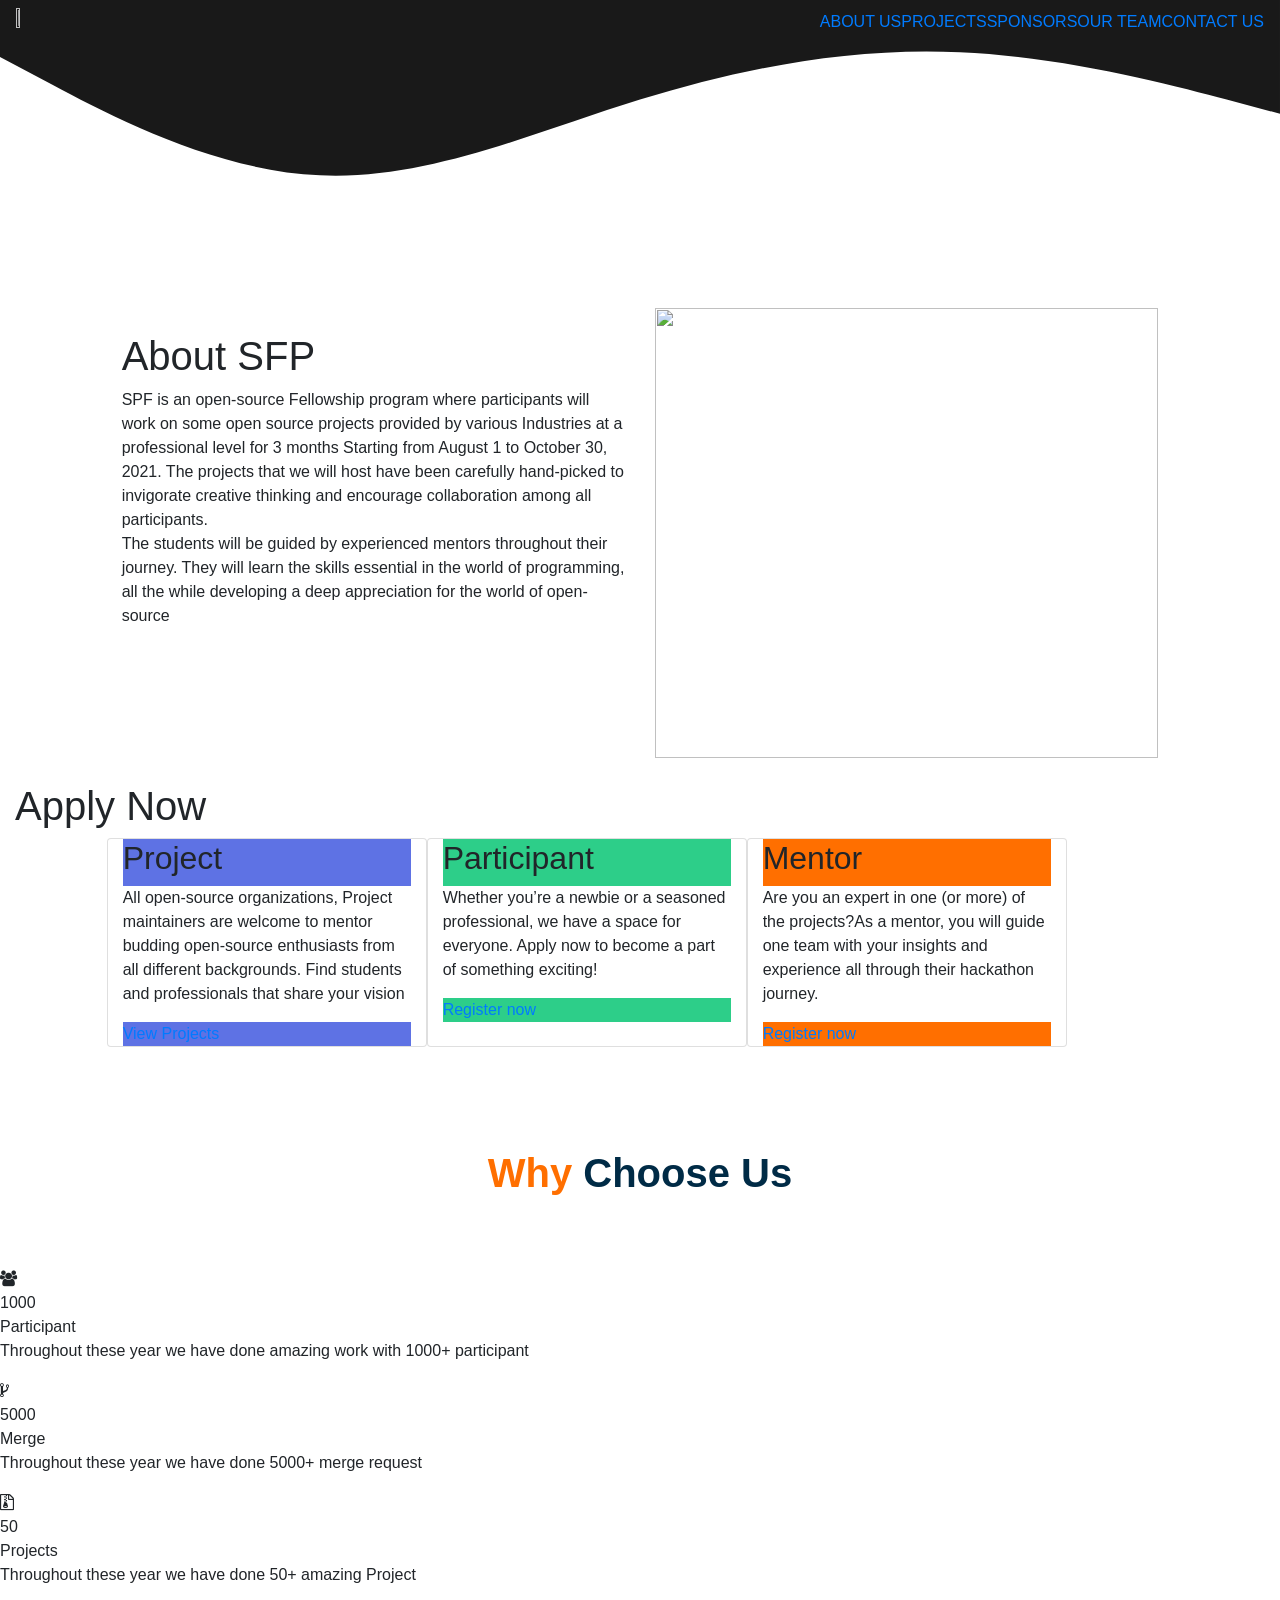
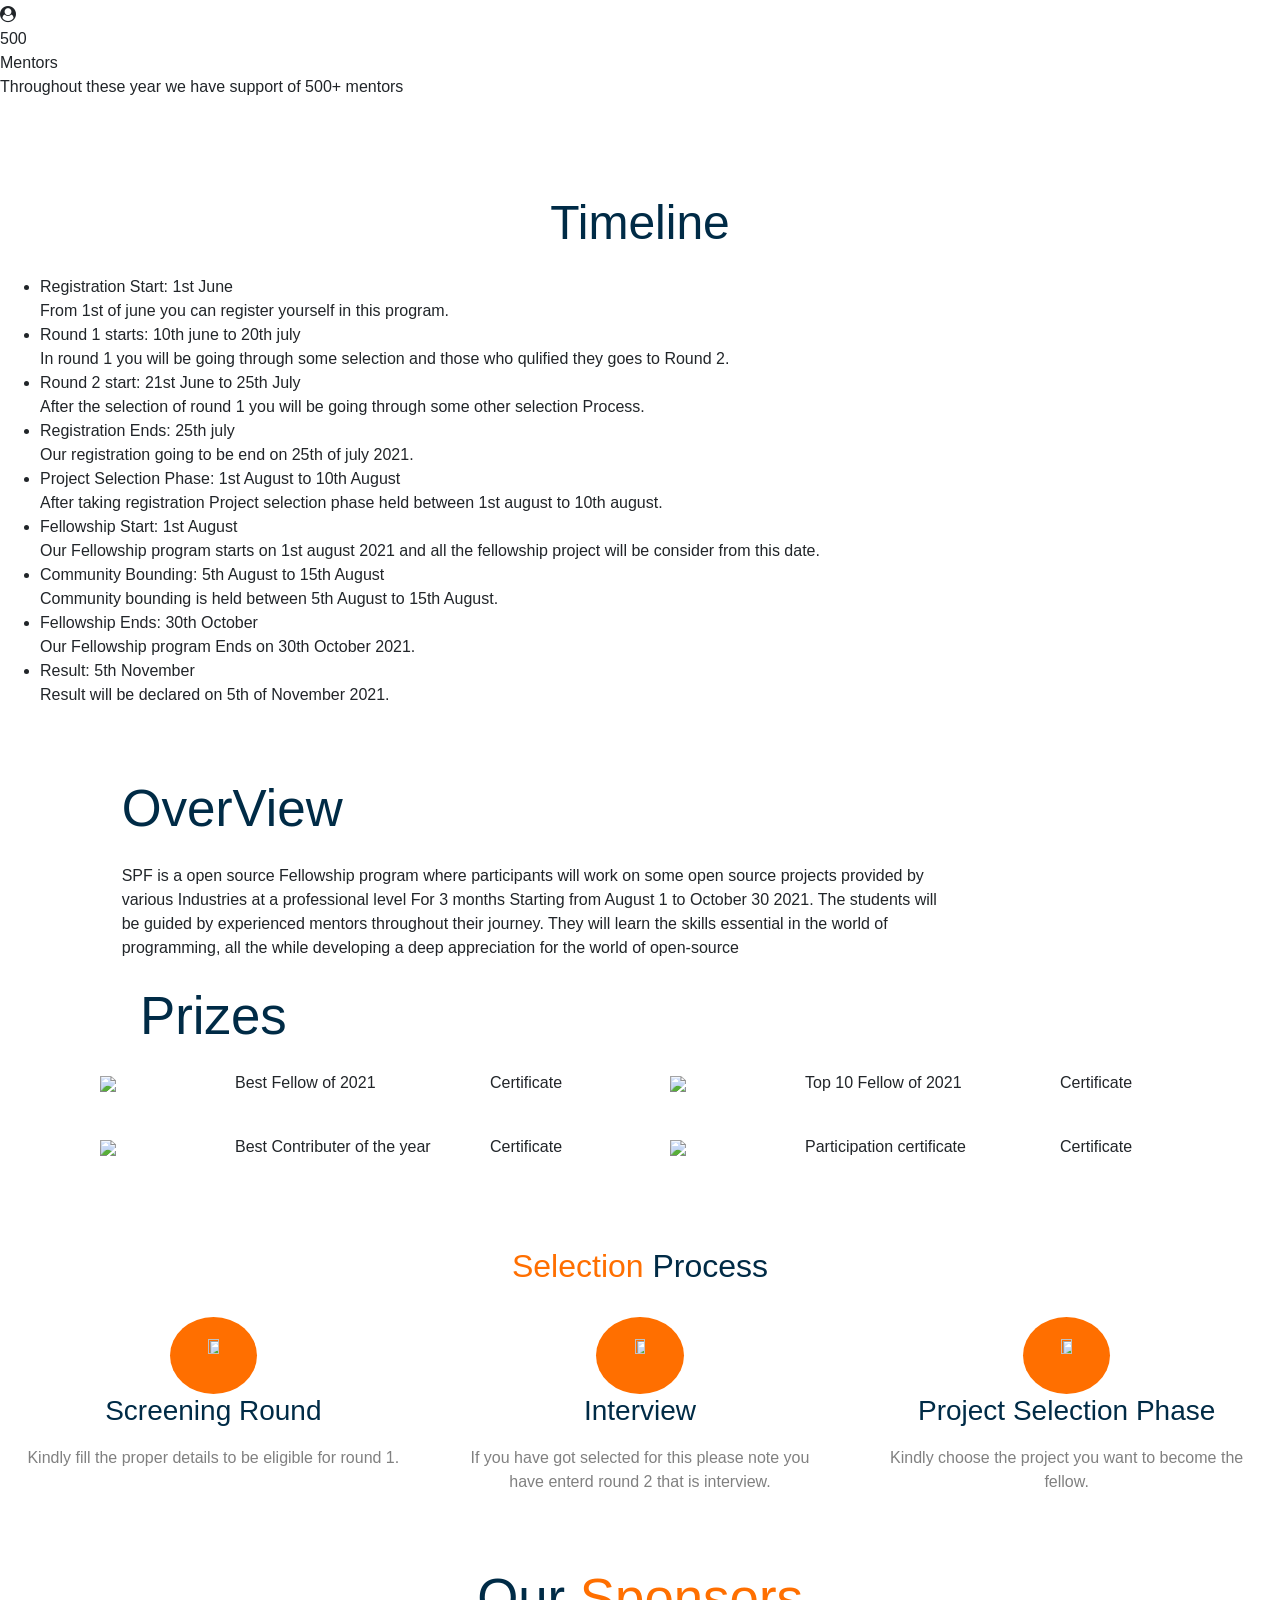
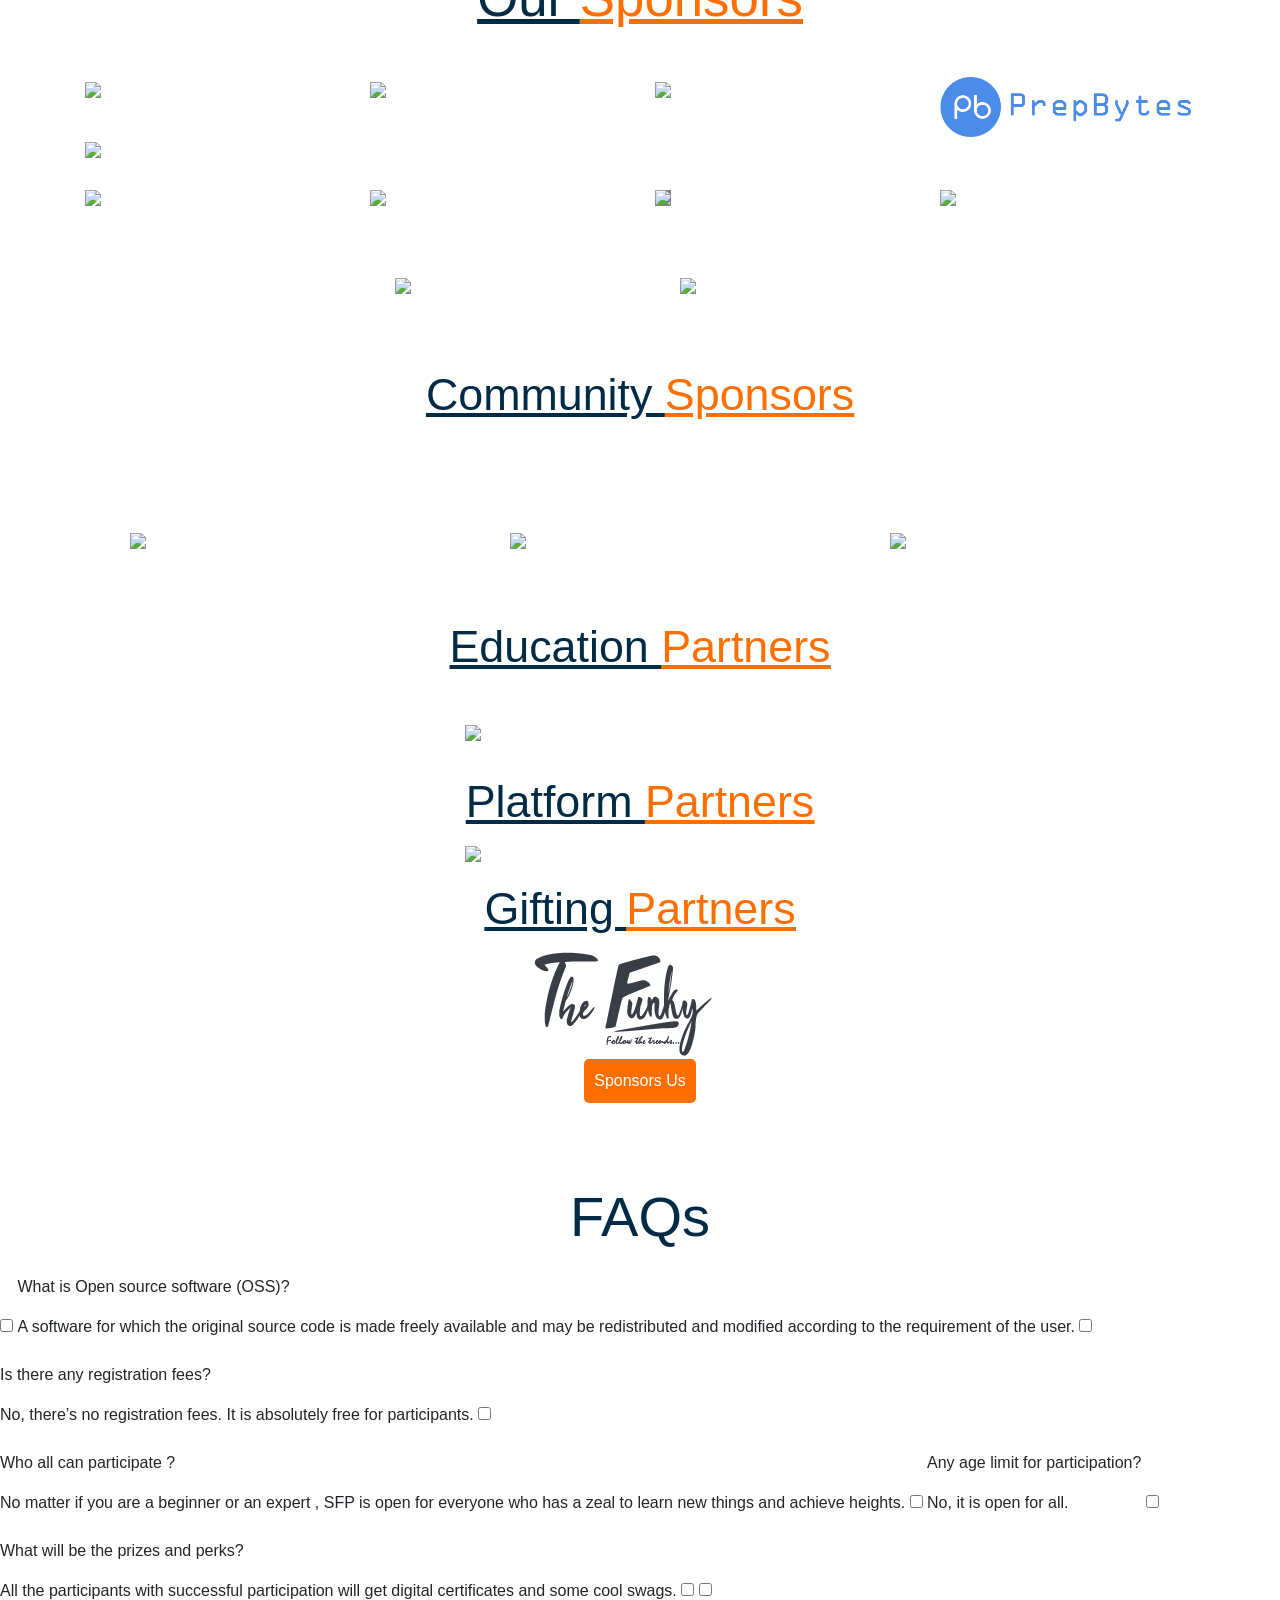
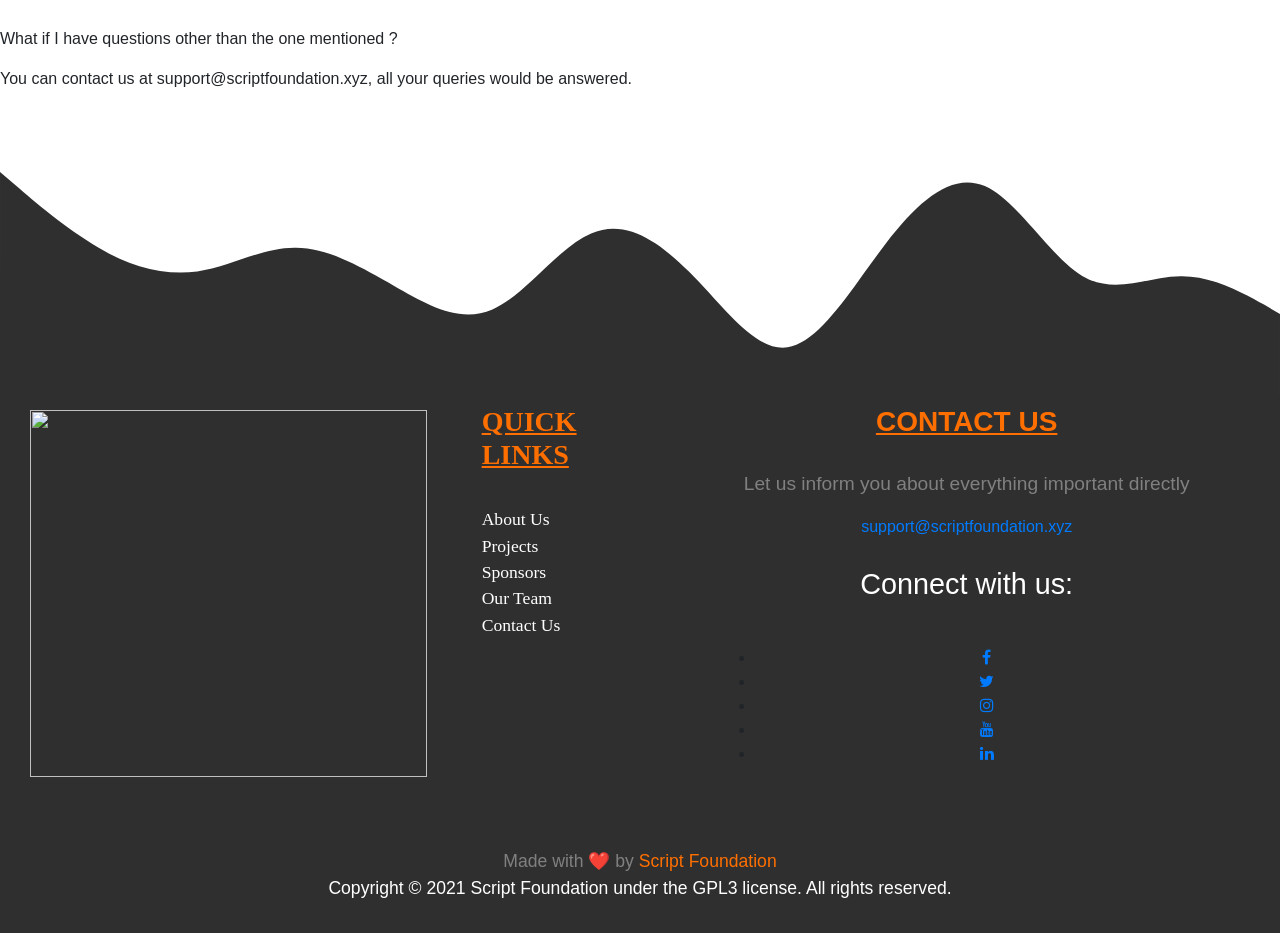
==== index.html @ e0a1f12e "funky and prepbyte logo added" ====
<!DOCTYPE html>
<html>
<head>
  <title>SCRIPT FELLOWSHIP PROGRAM</title>
  <link rel="shortcut icon"  href="logo2.svg">
  <meta charset="utf-8">
  <meta name="viewport" content="width=device-width, initial-scale=1">
  <link rel="stylesheet" type="text/css" href="main.css">
  <link rel="stylesheet" href="https://cdnjs.cloudflare.com/ajax/libs/font-awesome/4.7.0/css/font-awesome.min.css">
  <link rel="stylesheet" type="text/css" href="timeline.css">
  <link rel="stylesheet" href="https://maxcdn.bootstrapcdn.com/bootstrap/4.4.1/css/bootstrap.min.css">
  <script src="https://ajax.googleapis.com/ajax/libs/jquery/3.5.1/jquery.min.js"></script>
  <script src="https://maxcdn.bootstrapcdn.com/bootstrap/4.4.1/js/bootstrap.min.js"></script>
   <script src="https://cdnjs.cloudflare.com/ajax/libs/jquery/3.5.1/jquery.min.js"></script>
    <script src="https://cdnjs.cloudflare.com/ajax/libs/waypoints/4.0.1/jquery.waypoints.min.js"></script>
    <script src="https://cdnjs.cloudflare.com/ajax/libs/Counter-Up/1.0.0/jquery.counterup.min.js"></script>

</head>
<body>
<nav class="navbar navbar-expand-lg navbar-light fixed-top" id="navhead">
  <button class="navbar-toggler" type="button" data-toggle="collapse" data-target="#navbarSupportedContent" aria-controls="navbarSupportedContent" aria-expanded="false" aria-label="Toggle navigation">
    <span class="navbar-toggler-icon"></span>
  </button>
  <img src="logo2.svg" width="4.5%" height="4.4%">

  <div class="collapse navbar-collapse justify-content-end" id="navbarSupportedContent">
    <ul id="navbar" class="navbar-nav ">
      <li>
        <a id="nav"  href="#about">ABOUT US<span class="sr-only">(current)</span></a>
      </li>
      <li >
        <a id="nav"  href="Project/index.html">PROJECTS</a>
      </li>

      <li >
        <a id="nav"   href="#sponsor">SPONSORS</a>
      </li>

       <li>
        <a id="nav"  href="Team/index.html">OUR TEAM</a>
      </li>

       <li id="list" >
        <a id="nav"   href="#contact">CONTACT US</a>
      </li>
    </ul>
  </div>
</nav>



<div id="particles-js"  >
</div>
<script type="text/javascript" src="particles.js"></script>

<script type="text/javascript" src="app.js"></script>
<div id="wave">
  <svg xmlns="http://www.w3.org/2000/svg" viewBox="0 0 1440 320"><path fill="#191919" fill-opacity="1" d="M0,64L60,96C120,128,240,192,360,197.3C480,203,600,149,720,112C840,75,960,53,1080,58.7C1200,64,1320,96,1380,112L1440,128L1440,0L1380,0C1320,0,1200,0,1080,0C960,0,840,0,720,0C600,0,480,0,360,0C240,0,120,0,60,0L0,0Z"></path></svg>
</div>




<div class="container-fluid" id="about">
  <div class="row">
    <div class="col-md-1"></div>
    <div class="col-md-5" id="about_content">
      <br>
      <br>
      <h1>About <span>SFP</span></h1>
      <p>SPF is an open-source Fellowship program where participants will work on some open source projects provided by various Industries at a professional level for 3 months Starting from August 1 to October 30, 2021. The projects that we will host have been carefully hand-picked to invigorate creative thinking and encourage collaboration among all participants.<br>The students will be guided by experienced mentors throughout their journey. They will learn the skills essential in the world of programming, all the while developing a deep appreciation for the world of open-source
      </p>
    </div>
    <div class="col-md-5">
      <br>
      <img width="100%" height="450px" src="1.png">
    </div>
  </div>
</div>

<div class="container-fluid" id="apply_section">
  <br>
  <h1>Apply <span>Now</span></h1>
  <div class="row main">
      <div class="col-md-1"></div>
      <div class="col-md-3 card">
      <div class="circle" style="background-color:#5e72e4;">
        <h2>Project</h2>
      </div>
      <div class="content">
        <p>All open-source organizations, Project maintainers are welcome to mentor budding open-source enthusiasts from all different backgrounds. Find students and professionals that share your vision</p>

      </div>
      <a style="background-color:#5e72e4;"class="register" target="_blank" href="Project/index.html">View Projects</a>
     </div>
     <div class="col-md-3 card" >
       <div class="circle" style="background-color: #2dce89;">
        <h2>Participant</h2>
      </div>
      <div class="content">
        <p>Whether you’re a newbie or a seasoned professional, we have a space for everyone. Apply now to become a part of something exciting!</p>
      </div>
      <a style="background-color:#2dce89;" class="register" href="https://dare2compete.com/o/script-fellowship-program-script-foundation-167381" target="_blank">Register now</a>
     </div>
     <div class="col-md-3 card">
       <div class="circle" style="background-color: #ff6f00;">
        <h2>Mentor</h2>
      </div>
      <div class="content">
        <p>Are you an expert in one (or more) of the projects?As a mentor, you will guide one team with your insights and experience all through their hackathon journey.</p>
      </div>
      <a style="background-color: #ff6f00;" class="register" href="https://dare2compete.com/o/script-fellowship-program-mentor-internship-script-foundation-167997" target="_blank">Register now</a>
    </div>
  </div>
</div>

<br>
<br>
<br>
<br>

<p style="color: #ff6f00;font-size: 2.5em;text-align: center;font-weight: bolder;">Why <span style="color: #002B46;">Choose Us</span></p>
<br>
<br>

  <div class="counter-up">
    <div class="content">
      <div class="box">
        <div class="icon"><i class="fa fa-users" aria-hidden="true"></i></div>
        <div class="counter">1000</div>
        <div class="text">Participant</div>
        <p>Throughout these year we have done amazing work with 1000+ participant</p>
      </div>
      <div class="box">
        <div class="icon"><i class="fa fa-code-fork" aria-hidden="true"></i></div>
        <div class="counter">5000</div>
        <div class="text">Merge</div>
        <p>Throughout these year we have done 5000+ merge request</p>
      </div>
      <div class="box">
        <div class="icon"><i class="fa fa-file-archive-o" aria-hidden="true"></i></div>
        <div class="counter">50</div>
        <div class="text">Projects</div>
        <p>Throughout these year we have done 50+ amazing Project </p>
      </div>
      <div class="box">
        <div class="icon"><i class="fa fa-user-circle" aria-hidden="true"></i></div>
        <div class="counter">500</div>
        <div class="text">Mentors</div>
        <p>Throughout these year we have support of 500+ mentors</p>
      </div>
    </div>
  </div>

  <script>



    $(".counter").counterUp({delay:10,time:1000});
  </script>




<br>
<br>












<div class="times">
  <br>
  <p style="text-align: center;font-size: 3em;color:#002B46;" >Timeline</p>
  <ul class="timeline">

  <!-- Item 1 -->
  <li>
    <div class="direction-r">
      <div class="flag-wrapper">
        <span class="flag">Registration Start:</span>
        <span class="time-wrapper"><span class="time">1st June</span></span>
      </div>
      <div class="desc">From 1st of june you can register yourself in this program.</div>
    </div>
  </li>

  <!-- Item 2 -->
  <li>
    <div class="direction-l">
      <div class="flag-wrapper">
        <span class="flag">Round 1 starts:</span>
        <span class="time-wrapper"><span class="time">10th june to 20th july</span></span>
      </div>
      <div class="desc">In round 1 you will be going through some selection and those who qulified they goes to Round 2.</div>
    </div>
  </li>

  <!-- Item 3 -->
  <li>
    <div class="direction-r">
      <div class="flag-wrapper">
        <span class="flag">Round 2 start:</span>
        <span class="time-wrapper"><span class="time">21st June to 25th July</span></span>
      </div>
      <div class="desc">After the selection of round 1 you will be going through some other selection Process.</div>
    </div>
  </li>

  <!-- Item 4 -->
  <li>
    <div class="direction-l">
      <div class="flag-wrapper">
        <span class="flag">Registration Ends:</span>
        <span class="time-wrapper"><span class="time">25th july</span></span>
      </div>
      <div class="desc">Our registration going to be end on 25th of july 2021.</div>
    </div>
  </li>

  <!-- Item f -->
  <li>
    <div class="direction-r">
      <div class="flag-wrapper">
        <span class="flag">Project Selection Phase:</span>
        <span class="time-wrapper"><span class="time">1st August to 10th August</span></span>
      </div>
      <div class="desc">After taking registration Project selection phase held between 1st august to 10th august.</div>
    </div>
  </li>

  <!-- Item 2 -->
  <li>
    <div class="direction-l">
      <div class="flag-wrapper">
        <span class="flag">Fellowship Start:</span>
        <span class="time-wrapper"><span class="time">1st August</span></span>
      </div>
      <div class="desc">Our Fellowship program starts on 1st august 2021 and all the fellowship project will be consider from this date.</div>
    </div>
  </li>

  <!-- Item 3 -->
  <li>
    <div class="direction-r">
      <div class="flag-wrapper">
        <span class="flag">Community Bounding:</span>
        <span class="time-wrapper"><span class="time">5th August to 15th August</span></span>
      </div>
      <div class="desc">Community bounding is held between 5th August to 15th August.</div>
    </div>
  </li>

   <!-- Item 2 -->
  <li>
    <div class="direction-l">
      <div class="flag-wrapper">
        <span class="flag">Fellowship Ends:</span>
        <span class="time-wrapper"><span class="time">30th October</span></span>
      </div>
      <div class="desc">Our Fellowship program Ends on 30th October 2021.</div>
    </div>
  </li>

    <!-- Item 3 -->
  <li>
    <div class="direction-r">
      <div class="flag-wrapper">
        <span class="flag">Result:</span>
        <span class="time-wrapper"><span class="time">5th November</span></span>
      </div>
      <div class="desc">Result will be declared on 5th of November 2021.</div>
    </div>
  </li>

</ul>
</div>
<br>
<br>
<div class="container-fluid">
  <div class="row">
    <div class="col-md-1"></div>
    <div class="col-md-8" id="OverView">
    <p style="font-size: 3.2em;color:#002B46;">OverView</p>
    <p style="">SPF is a open source Fellowship program where participants will work on some open source projects provided by various Industries at a professional level For 3 months Starting from August 1 to October 30 2021.
     The students will be guided by experienced mentors throughout their journey. They will learn the skills essential in the world of programming, all the while developing a deep appreciation for the world of open-source
</p>
</div>
  </div>
</div>

<div class="container-fluid">
  <div class="row">

    <div class="col-md-12" id="prize">
      <p id="prize-text" style="color:#002B46;font-size: 3.3em;margin-left: 10%;">Prizes</p>
      <div class="container">
        <div class="row">
          <div class="col-md-6">
            <div class="container">
              <div class="row prize_bg">
               <div class="col-md-3 ">
                 <img class="img-fluid" src="prize.png">
               </div>
               <div class="col-md-6 prize_text" >
                 <p>Best Fellow of 2021</p>
               </div>

               <div class="certificate"> Certificate </div>

            </div>

            </div>

          </div>
          <div class="col-md-6">
             <div class="container">
              <div class="row prize_bg">
               <div class="col-md-3">
                 <img class="img-fluid" src="prize.png">
               </div>
               <div class="col-md-6 prize_text" >
                 <p>Top 10 Fellow of 2021</p>
               </div>
<div class="certificate"> Certificate </div>
            </div>

            </div>
          </div>
        </div>
<br>

          <div class="row">
          <div class="col-md-6">
              <div class="container">
              <div class="row prize_bg">
               <div class="col-md-3">
                 <img class="img-fluid" src="prize.png">
               </div>
               <div class="col-md-6 prize_text">
                 <p>Best Contributer of the year</p>
               </div>
<div class="certificate"> Certificate </div>
            </div>

            </div>
          </div>
          <div class="col-md-6">
             <div class="container">
              <div class="row prize_bg">
               <div class="col-md-3">
                 <img class="img-fluid" src="prize.png">
               </div>
               <div class="col-md-6 prize_text">
                 <p>Participation certificate</p>
               </div>
<div class="certificate"> Certificate </div>
            </div>

            </div>
          </div>
        </div>
      </div>
    </div>

  </div>
</div>

<br>
<br>
<br>

<div class="container-fluid">
  <h2 style="color:#ff6f00;text-align: center;">Selection <span style="color:#002B46; ">Process</span></h2>
  <br>
  <div class="row" style="text-align: center;">
    <div class="col-md-4">
      <img style="background:#ff6f00;border-radius: 50%;padding: 20px; " width="22%"height= "40%" src="users-solid.svg">
      <h3 style=" color:#002B46;">Screening Round</h3>
      <p style="color: grey;padding: 10px;">Kindly fill the proper details to be eligible for round 1.</p>

    </div>
     <div class="col-md-4">
        <img style="background:#ff6f00;border-radius: 50%;padding: 20px; " width="22%"height= "40%" src="users-solid.svg">
      <h3 style="color: #002B46;">Interview</h3>
      <p style="color: grey;padding: 10px;">If you have got selected for this please note you have enterd round 2 that is interview.</p>

    </div>
     <div class="col-md-4">
        <img style="background:#ff6f00;border-radius: 50%;padding: 20px; " width="22%"height= "40%" src="users-solid.svg">
      <h3 style=" color:#002B46;">Project Selection Phase</h3>
      <p style="color: grey;padding: 10px;">Kindly choose the project you want to become the fellow.</p>

    </div>
  </div>
</div>



<br>
<br>




<p id="sponsor" style="font-size: 3.3em;color:#002B46;text-align: center; text-decoration: underline;">Our <span style="color: #ff6f00;text-decoration: underline;">Sponsors</p>
  <br>
<div class="container">
  <div class="row">
    <div class="col-md-3 space">
      <img class="img-fluid" src="img/git.png">
    </div>
    <div class="col-md-3 space">
      <img class="img-fluid" src="img/cb.png">
    </div>
    <div class="col-md-3 space">
        <img class="img-fluid" src="img/replit.png">
    </div>
    <div class="col-md-3 space">
        <img class="img-fluid" src="img/prepbyte.png">
    </div>
    
    <div class="col-md-3 space">
      <img class="img-fluid" src="img/xyz.png">
    </div>
  </div>
  <br>

    <div class="row">
    <div class="col-md-3 space">
      <img class="img-fluid" src="img/gfg.jpg">
    </div>
    <div class="col-md-3 space">
      <img class="img-fluid" src="img/d2c.png">
    </div>
    <div class="col-md-3 space">
        <img class="img-fluid" style="background: grey;" src="img/kv.png">
    </div>
    <div class="col-md-3 space">
      <img class="img-fluid" src="img/DO.png">
    </div>
  </div>
<br>
      <div class="row">
    <div class="col-md-3 space">
      <img class="img-fluid" src="">
    </div>
    <div class="col-md-3 space" style="padding:40px;">
      <img class="img-fluid" src="img/qoom.png">
    </div>
    <div class="col-md-3 space" style="padding:40px;">
        <img class="img-fluid" src="img/zxure.png">
    </div>
    <div class="col-md-2 space">
      <img class="img-fluid" src="">
    </div>
  </div>
</div>

    <br>

    <p id="sponsor" style="font-size:2.8em;color:#002B46;text-align: center; text-decoration: underline;">Community <span style="color: #ff6f00;text-decoration: underline;">Sponsors</p>
        <br>
<div class="container">
  <div class="row">
    <div class="col-md-4 space" style="padding:60px;">
      <img class="img-fluid" src="img/MLSA.png">
    </div>
    <div class="col-md-4 space" style="padding:60px;">
      <img class="img-fluid" src="img/codeflow.png">
    </div>
    <div class="col-md-4 space" style="padding:60px;">
        <img class="img-fluid" src="img/Code_Warrior.png">
    </div>
  </div>

<!--     <div class="row">
    <div class="col-md-3 space">
      <img class="img-fluid" src="">
    </div>
    <div class="col-md-3 space">
      <img class="img-fluid" src="img/d2c.png">
    </div>
    <div class="col-md-3 space">
        <img class="img-fluid" style="background: grey;" src="img/kv.png">
    </div>
    <div class="col-md-3 space">
      <img class="img-fluid" src="">
    </div>
  </div> -->
</div>


        <p id="sponsor" style="font-size:2.8em;color:#002B46;text-align: center; text-decoration: underline;">Education <span style="color: #ff6f00;text-decoration: underline;">Partners</p>
        <br>
<div class="container">
  <div class="row">
    <div class="col-md-4 space">
      <img class="img-fluid" >
    </div>
    <div class="col-md-4 space">
      <img class="img-fluid" src="img/skillship.png">
    </div>
    <div class="col-md-4 space">
        <img class="img-fluid">
    </div>
  </div>
</div>
<br>

<p id="sponsor" style="font-size:2.8em;color:#002B46;text-align: center; text-decoration: underline;">Platform <span style="color: #ff6f00;text-decoration: underline;">Partners</p>
  <div class="container">
  <div class="row">
    <div class="col-md-4 ">
      <img class="img-fluid" >
    </div>
    <div class="col-md-4">
      <img style="margin-top: -20px;" class="img-fluid" src="img/it.jpg">
    </div>
    <div class="col-md-4">
        <img class="img-fluid">
    </div>
  </div>
</div>

 <p id="sponsor" style="font-size:2.8em;color:#002B46;text-align: center; text-decoration: underline;">Gifting <span style="color: #ff6f00;text-decoration: underline;">Partners</p>
  <div class="container">
  <div class="row">
    <div class="col-md-4 ">
      <img class="img-fluid" >
    </div>
    <div class="col-md-4">
      <img style="margin-top: -20px;" class="img-fluid" src="img/funky.png">
    </div>
    <div class="col-md-4">
        <img class="img-fluid">
    </div>
  </div>
</div>

<div style="text-align: center;">
     <button style="padding: 10px;color: white;border-radius: 5px;background: #ff6f00;border-style:none;">Sponsors Us</button>

</div>


<br>
<br>
<br>

<div>
  <p style="font-size: 3.5em;color:#002B46;text-align: center; ">FAQs<span style="color: #ff6f00;"></p>

 <div class='faq'>
  <input id='faq-a' type='checkbox'>
  <label for='faq-a'>
    <p class="faq-heading">What is Open source software (OSS)?</p>
    <div class='faq-arrow'></div>
      <p class="faq-text">A software for which the original source code is made freely available and may be redistributed and modified according to the requirement of the user.</p>
  </label>
  <input id='faq-b' type='checkbox'>
  <label for='faq-b'>
    <p class="faq-heading">Is there any registration fees?</p>
    <div class='faq-arrow'></div>
      <p class="faq-text">No, there’s no registration fees. It is absolutely free for participants.</p>
  </label>
  <input id='faq-c' type='checkbox'>
  <label for='faq-c'>
    <p class="faq-heading">Who all can participate ?</p>
    <div class='faq-arrow'></div>
      <p class="faq-text">No matter if you are a beginner or an expert , SFP is open for everyone who has a zeal to learn new things and achieve heights.</p>
  </label>
  <input id='faq-d' type='checkbox'>
  <label for='faq-d'>
    <p class="faq-heading">Any age limit for participation?</p>
    <div class='faq-arrow'></div>
      <p class="faq-text">No, it is open for all. </p>
  </label>
  <input id='faq-e' type='checkbox'>
  <label for='faq-e'>
    <p class="faq-heading">What will be the prizes and perks?</p>
    <div class='faq-arrow'></div>
      <p class="faq-text">All the participants with successful participation will get digital certificates and some cool swags.</p>
  </label>
    <input id='settings' type='checkbox'>
  <input id='faq-f' type='checkbox'>
  <label for='faq-f'>
    <p class="faq-heading">What if I have questions other than the one mentioned ?</p>
    <div class='faq-arrow'></div>
      <p class="faq-text">You can contact us at support@scriptfoundation.xyz, all your queries would be answered.</p>
  </label>
</div>
</div>





<div style="margin-bottom: -5px;">
  <svg xmlns="http://www.w3.org/2000/svg" viewBox="0 0 1440 320"><path fill="#2F2F2F" fill-opacity="1" d="M0,64L18.5,80C36.9,96,74,128,111,149.3C147.7,171,185,181,222,176C258.5,171,295,149,332,149.3C369.2,149,406,171,443,192C480,213,517,235,554,218.7C590.8,203,628,149,665,133.3C701.5,117,738,139,775,176C812.3,213,849,267,886,261.3C923.1,256,960,192,997,144C1033.8,96,1071,64,1108,80C1144.6,96,1182,160,1218,181.3C1255.4,203,1292,181,1329,181.3C1366.2,181,1403,203,1422,213.3L1440,224L1440,320L1421.5,320C1403.1,320,1366,320,1329,320C1292.3,320,1255,320,1218,320C1181.5,320,1145,320,1108,320C1070.8,320,1034,320,997,320C960,320,923,320,886,320C849.2,320,812,320,775,320C738.5,320,702,320,665,320C627.7,320,591,320,554,320C516.9,320,480,320,443,320C406.2,320,369,320,332,320C295.4,320,258,320,222,320C184.6,320,148,320,111,320C73.8,320,37,320,18,320L0,320Z"></path></svg>
</div>

<footer class="page-footer font-small indigo" id="contact">

  <div class="container-fluid" style="background:rgb(47,47,47); padding-bottom: 40px;">
  <!-- Grid row -->
    <div class="row">
      <div class="col-md-4" style="margin: 15px;text-transform: uppercase;font-family:Candara;font-size: 0.8em;color: white;">
         <img width="100%" height="100%" src="logofooter.png">
      </div>

      <div id="quick_link" class="col-md-2" style="margin: 10px;font-family:Candara;font-size: 1.1em;color: white;">
        <h3 style="color:#ff6f00;font-weight: bolder;text-decoration: underline;">QUICK LINKS</h3>
        <br>
        <a class="link_hover" style="color: white;text-decoration: none;" href="#about">About Us</a><br>
        <a class="link_hover" style="color: white;text-decoration: none;" href="Project/index.html">Projects</a><br>
        <a class="link_hover" style="color: white;text-decoration: none;" href="#sponsor">Sponsors</a><br>
        <a class="link_hover" style="color: white;text-decoration: none;" href="Team/index.html">Our Team</a><br>
        <a class="link_hover" style="color: white;text-decoration: none;" href="#contact">Contact Us</a>

      </div>

      <div class="col-md-5 socialmail" style="margin: 10px;text-align: center;">
        <h3 style="color: #ff6f00;font-weight: bolder;text-decoration: underline;text-align: center;">CONTACT US</h3><br>

        <p style="color: grey;font-size: 1.2em;">Let us inform you about everything important directly</p>
        <a  id="mail" href=mailto:support@scriptfoundation.xyz">support@scriptfoundation.xyz</a>

       <!--  <input  Size= 31; type="text" name="email" placeholder="Enter your email">
        <a style="background:#ff6f00;padding-top: 8px;padding-bottom: 9px;margin-left: -5px; " href="mailto:abhishek@www.swoc.tech"><img width="10%" height="12%" style="padding: 5px;" src="telegram-plane-brands.svg"></a> -->
        <br>
        <br>

        <div class="social-menu">
  <p style="font-size: 1.8em;color: white;text-align: center;">Connect with us:</p><br>
  <ul>
    <li><a href="https://www.facebook.com/scriptfoundationindia" target="_blank"><i class="fa fa-facebook"></i></a></li>
    <li><a href="https://twitter.com/scriptfoundati1?lang=en" target="_blank"><i class="fa fa-twitter"></i></a></li>
    <li><a href="https://www.instagram.com/script.foundation/" target="_blank"><i class="fa fa-instagram"></i></a></li>
    <li><a href="https://www.youtube.com/channel/UC4OVJeHogUQDHws7AKG7dMA" target="_blank"><i class="fa fa-youtube"></i></a></li>
    <li><a href="https://www.linkedin.com/company/scriptfoundation/mycompany/" target="_blank"><i class="fa fa-linkedin"></i></a></li>
  </ul>
</div>

     </div>




    </div>
  </div>
  <div class="footer-copyright text-center py-3" style="background-color:rgb(47,47,47);color: grey;font-size: 1.1em;line-height: 1.5em;" >Made with  &#10084;  by  <a style="color: #ff6f00" href="https://scriptindia.org/">Script Foundation</a> <br>
    <p style="color: white;"> Copyright © 2021 Script Foundation under the GPL3 license. All rights reserved.</p>
  </div>


</footer>





</body>
</html>
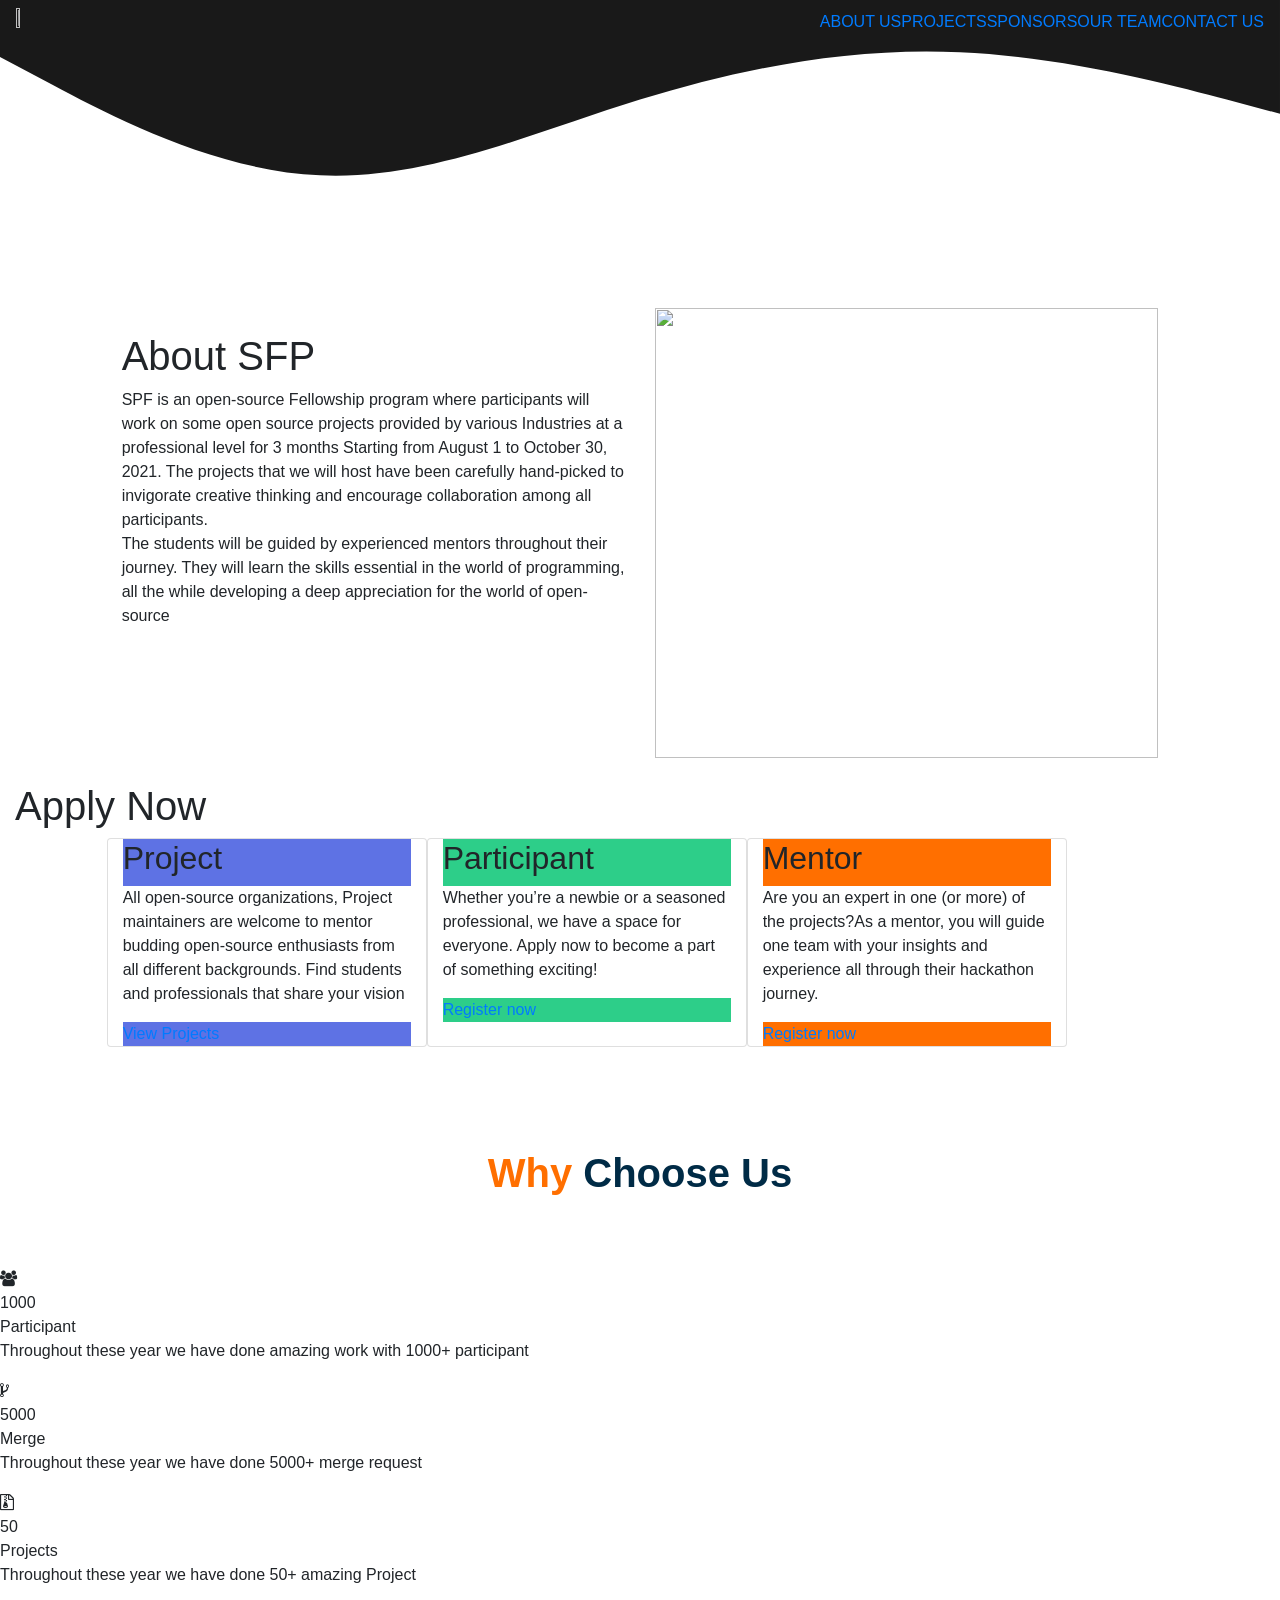
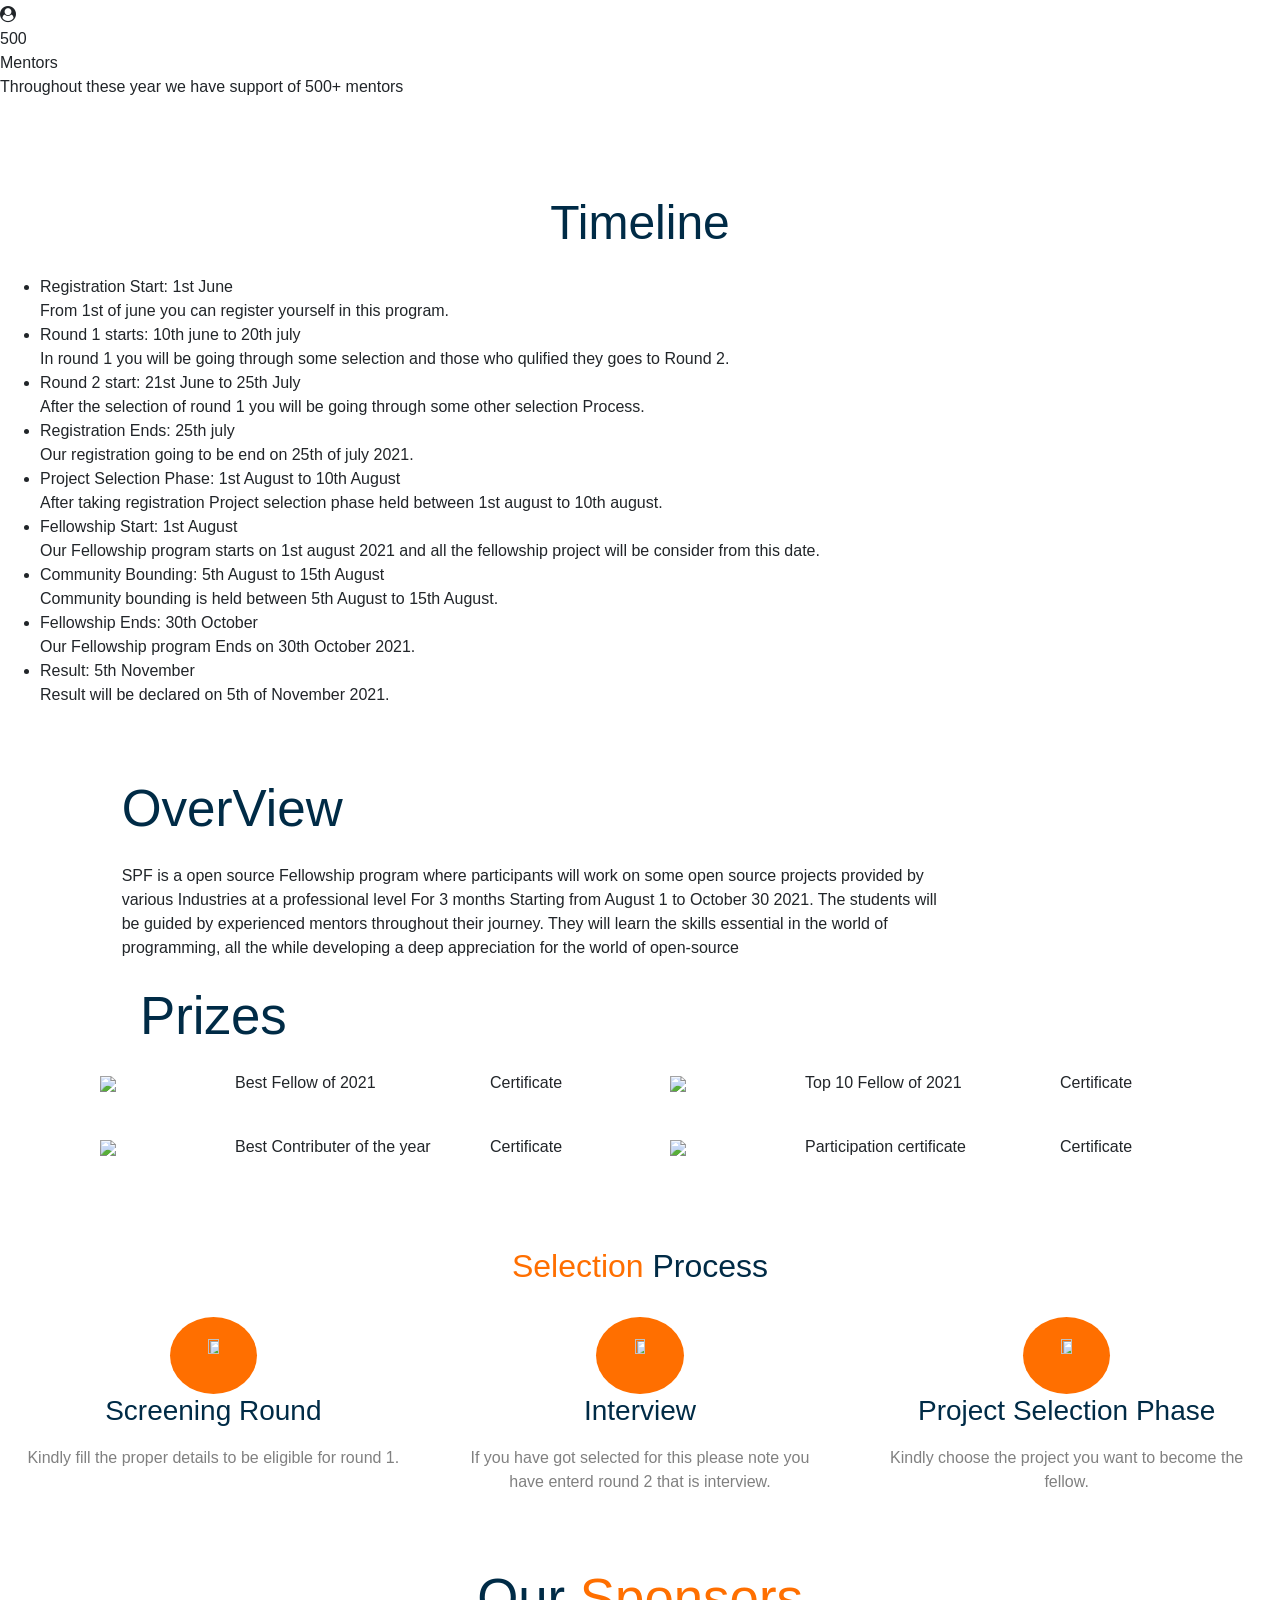
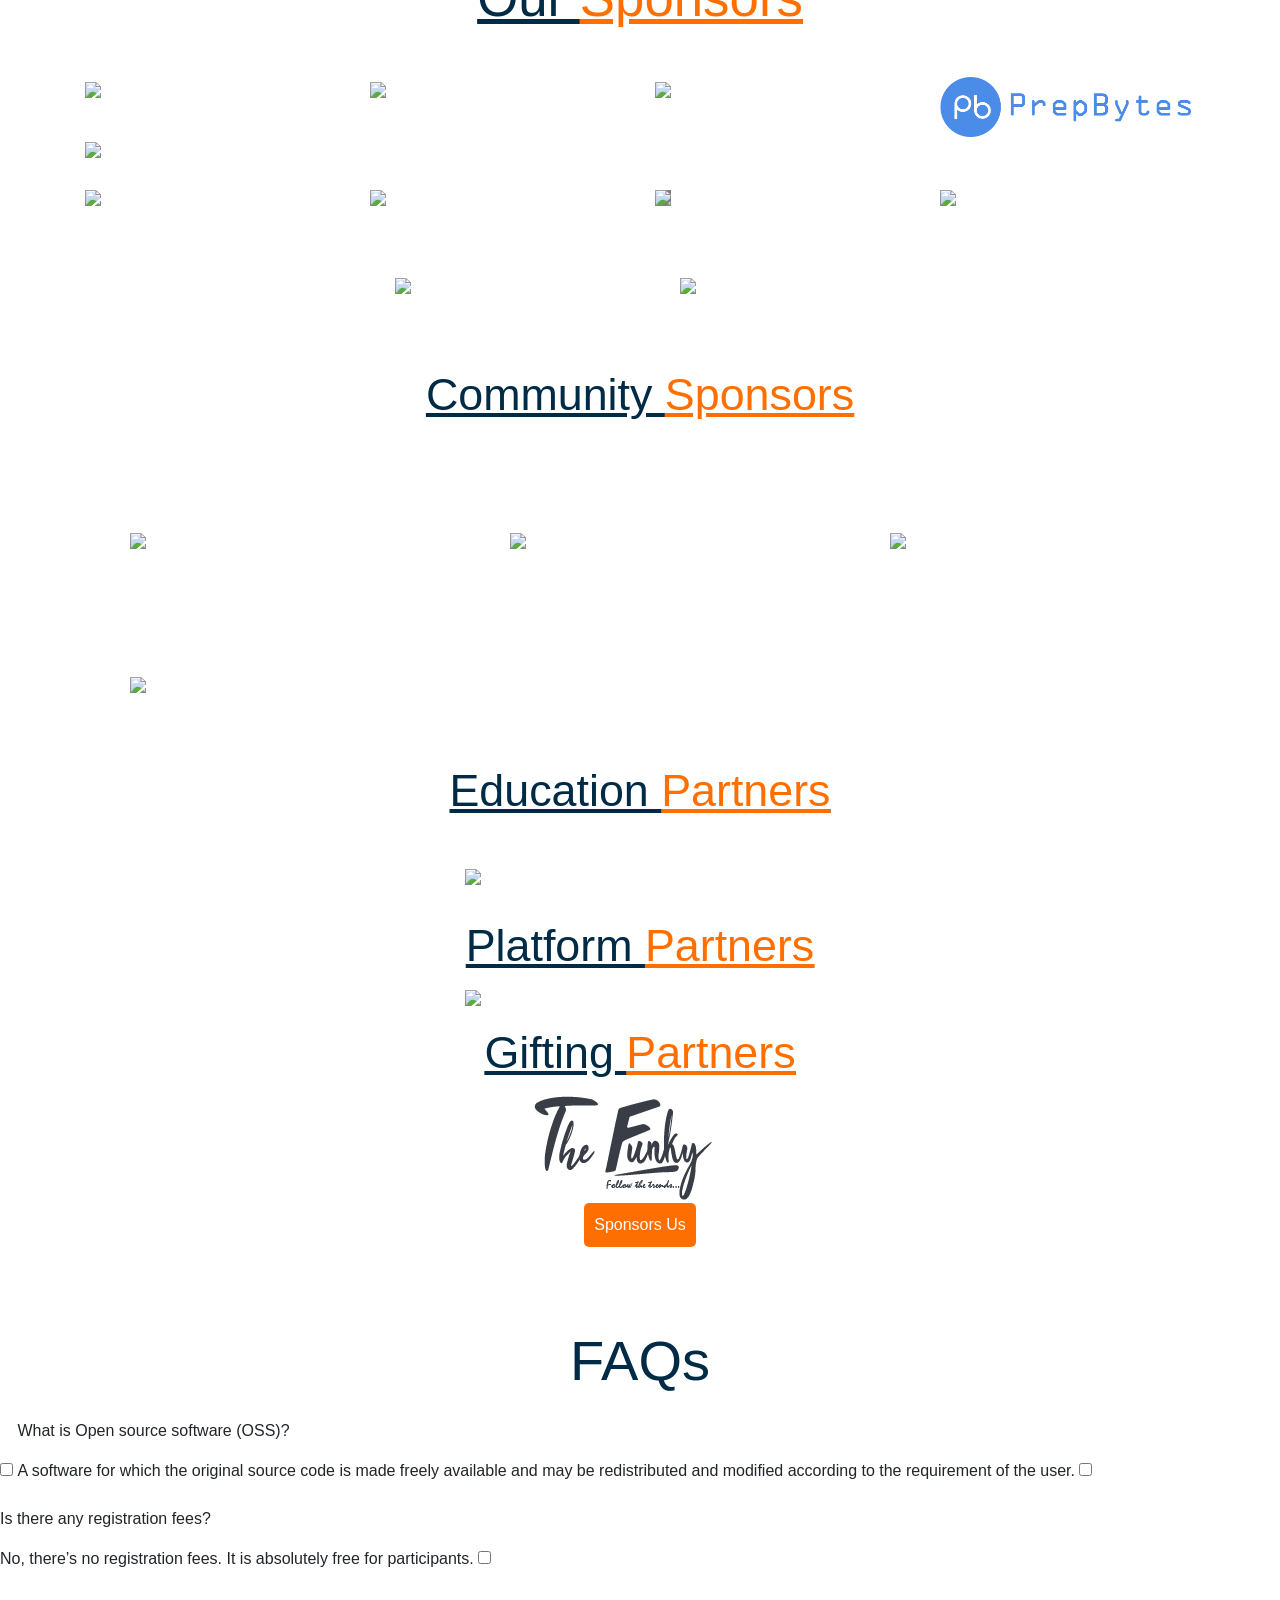
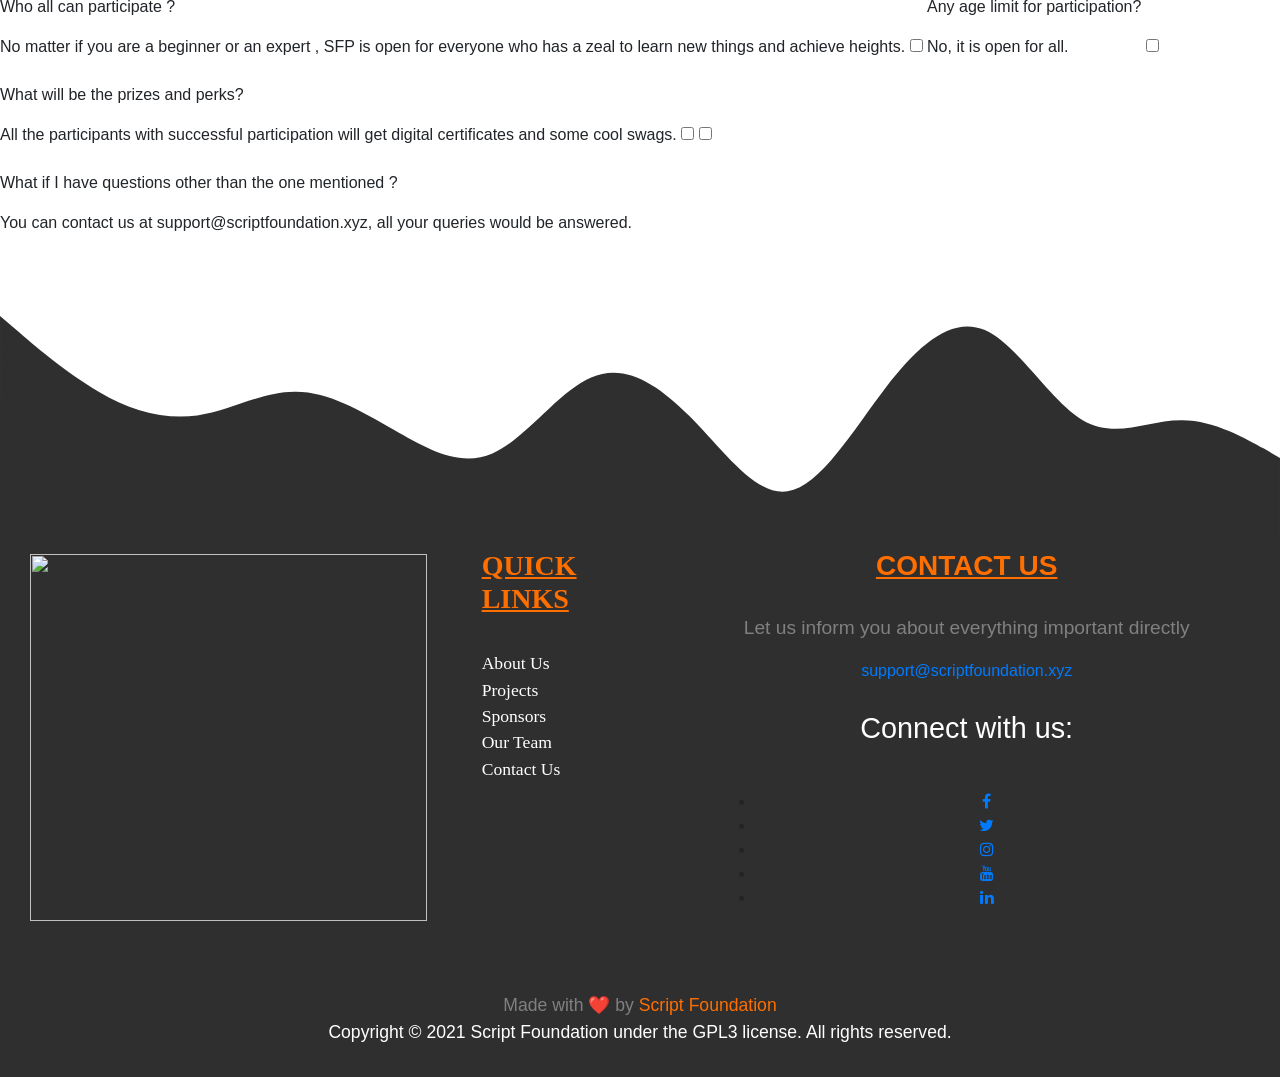
==== commit e3f2021f: "Update index.html" ====
--- a/index.html
+++ b/index.html
@@ -470,6 +470,9 @@
         <br>
 <div class="container">
   <div class="row">
+    <div class="col-md-4 space" style="padding:60px;">
+      <img class="img-fluid" src="img/codedazzlers.png">
+    </div>
     <div class="col-md-4 space" style="padding:60px;">
       <img class="img-fluid" src="img/MLSA.png">
     </div>
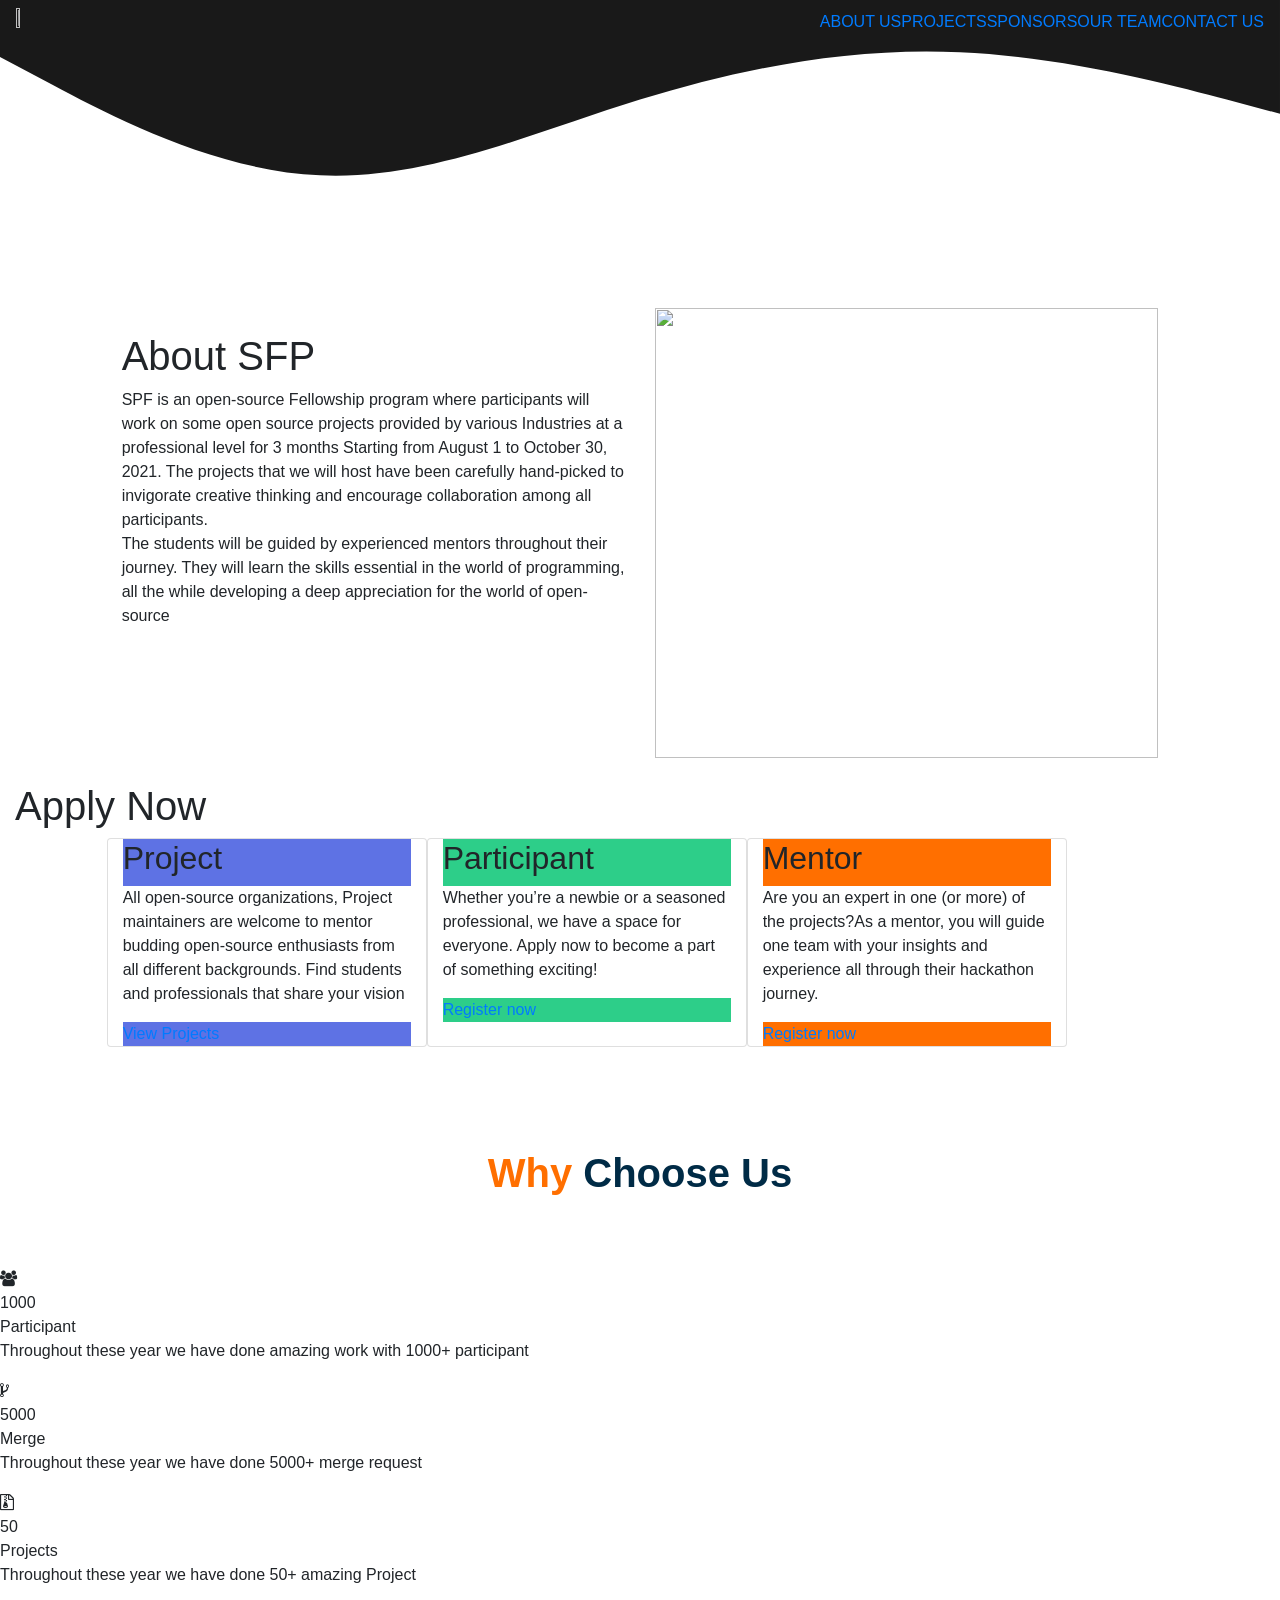
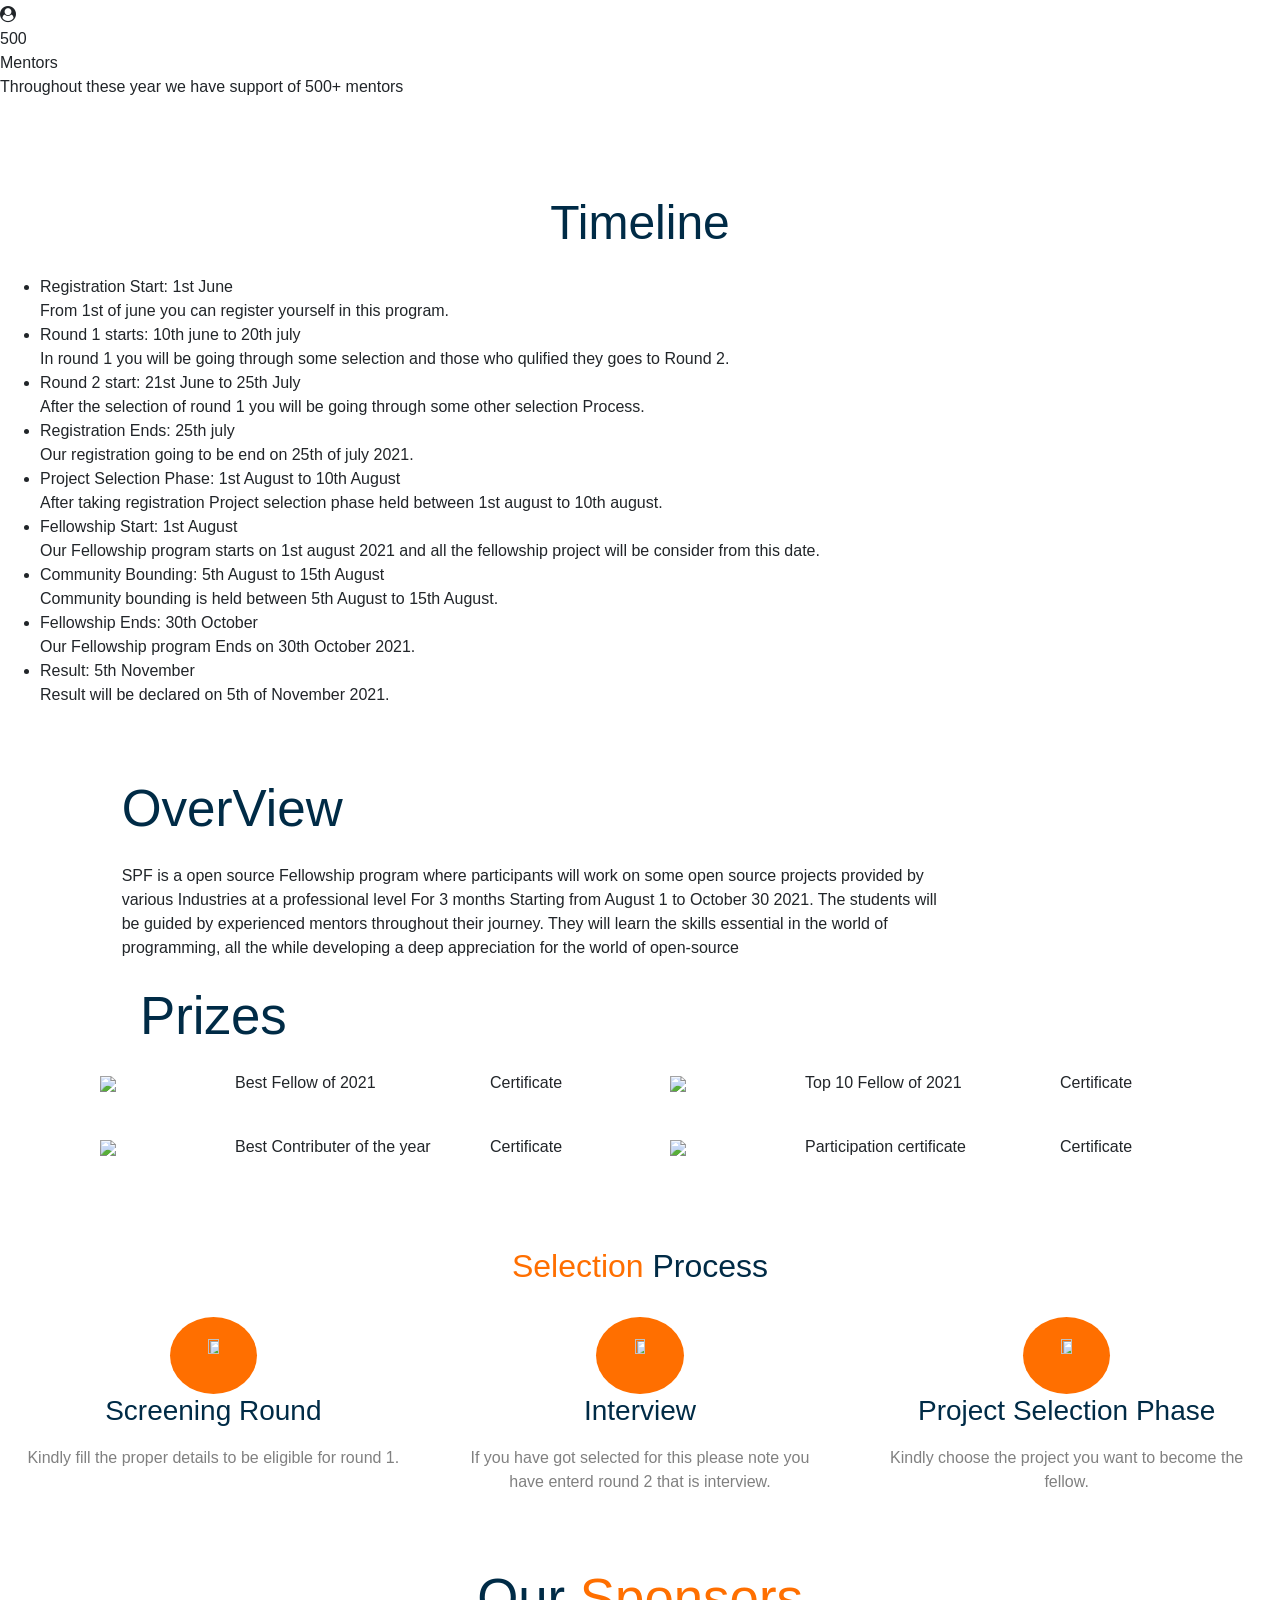
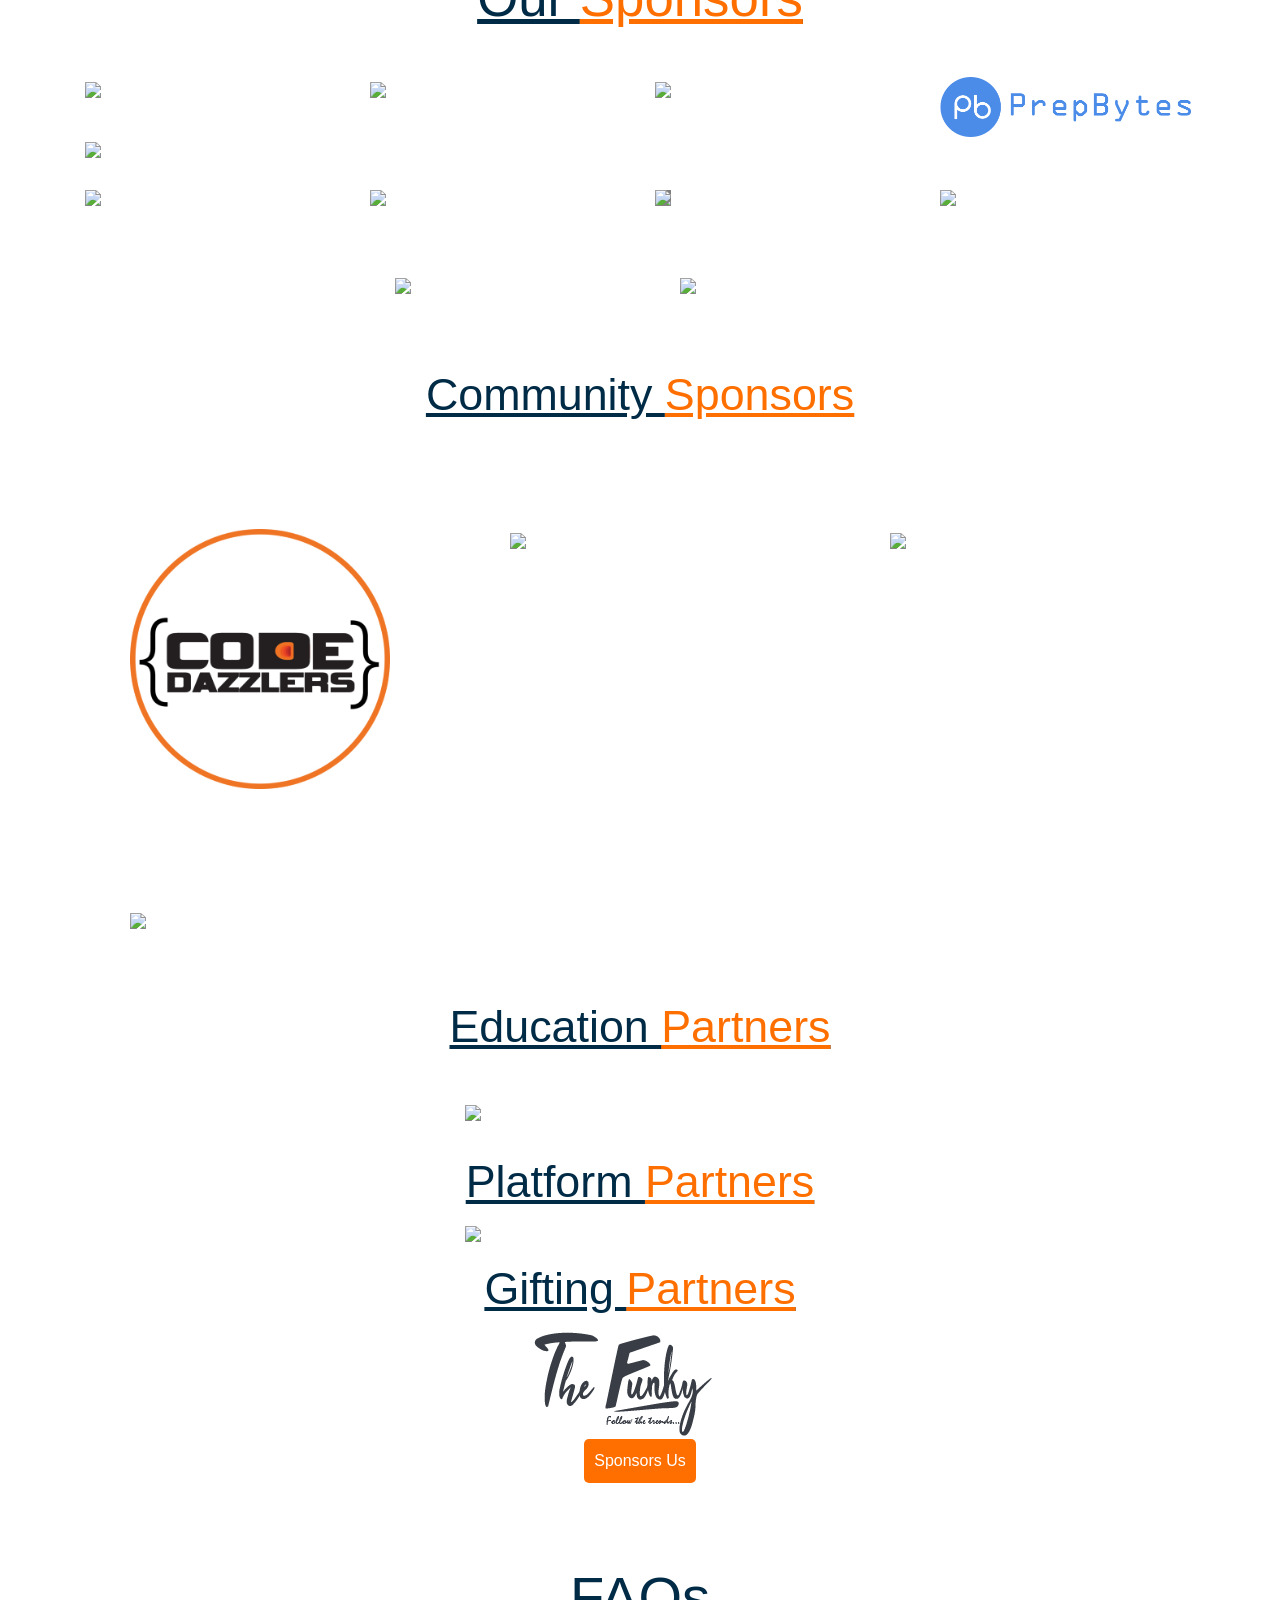
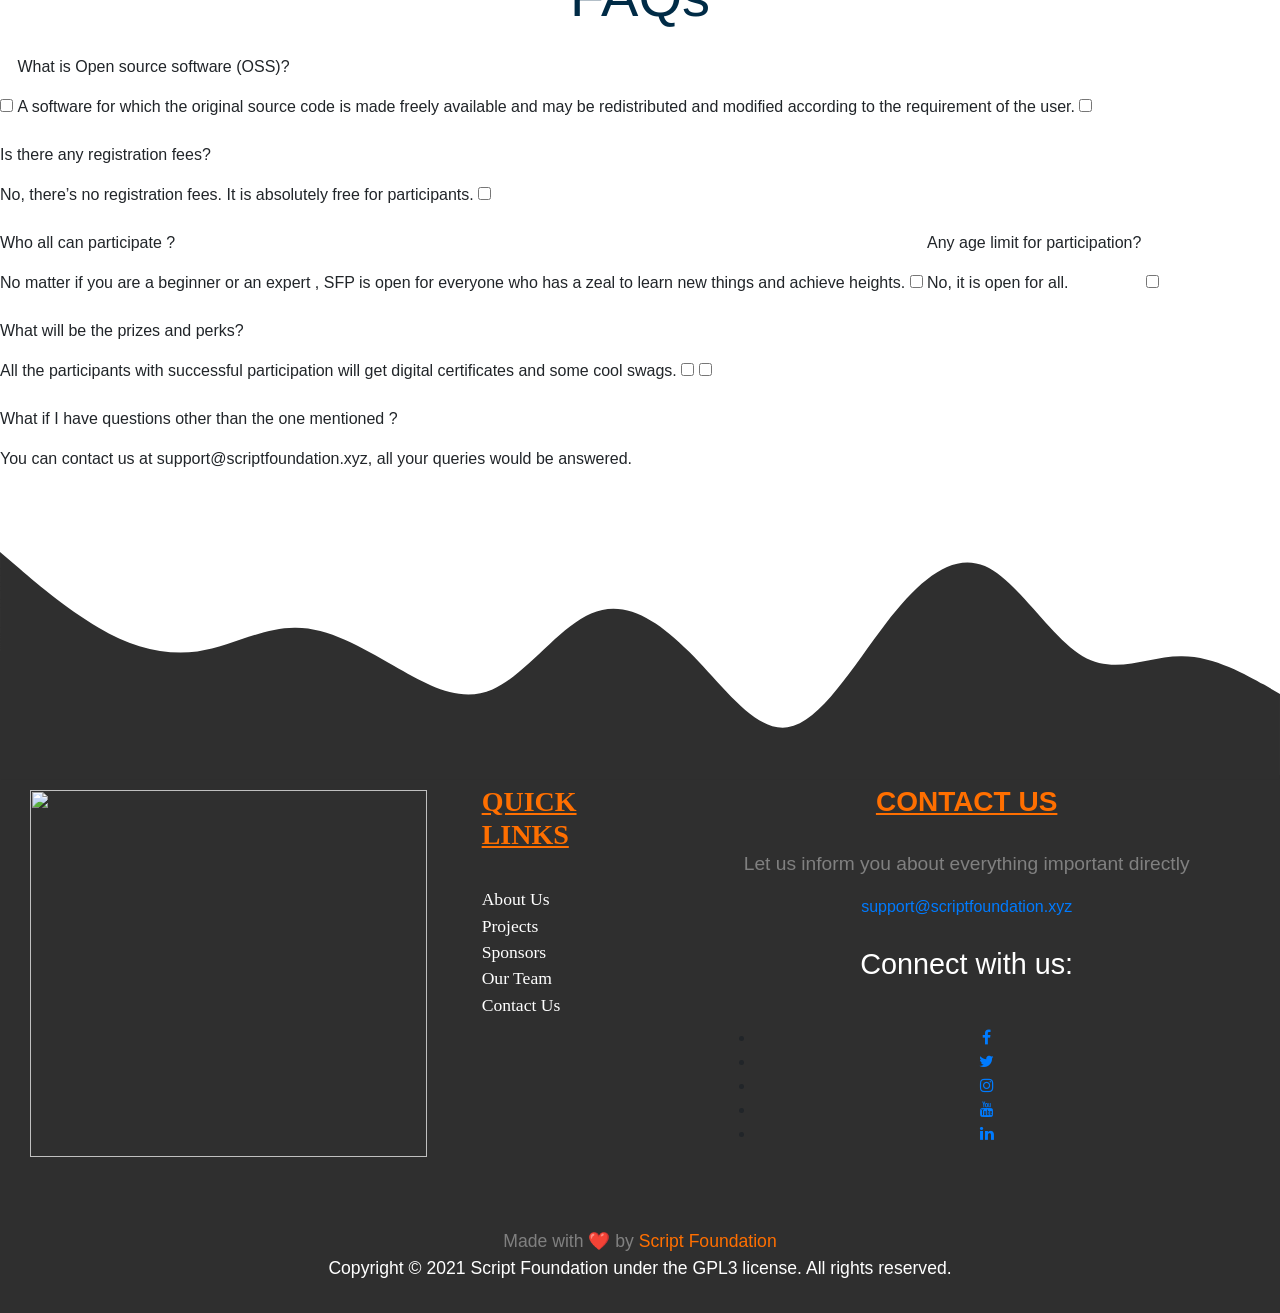
==== commit d8acc198: "Update index.html" ====
--- a/index.html
+++ b/index.html
@@ -471,7 +471,7 @@
 <div class="container">
   <div class="row">
     <div class="col-md-4 space" style="padding:60px;">
-      <img class="img-fluid" src="img/codedazzlers.png">
+      <img class="img-fluid" src="img/cd.jpg">
     </div>
     <div class="col-md-4 space" style="padding:60px;">
       <img class="img-fluid" src="img/MLSA.png">
